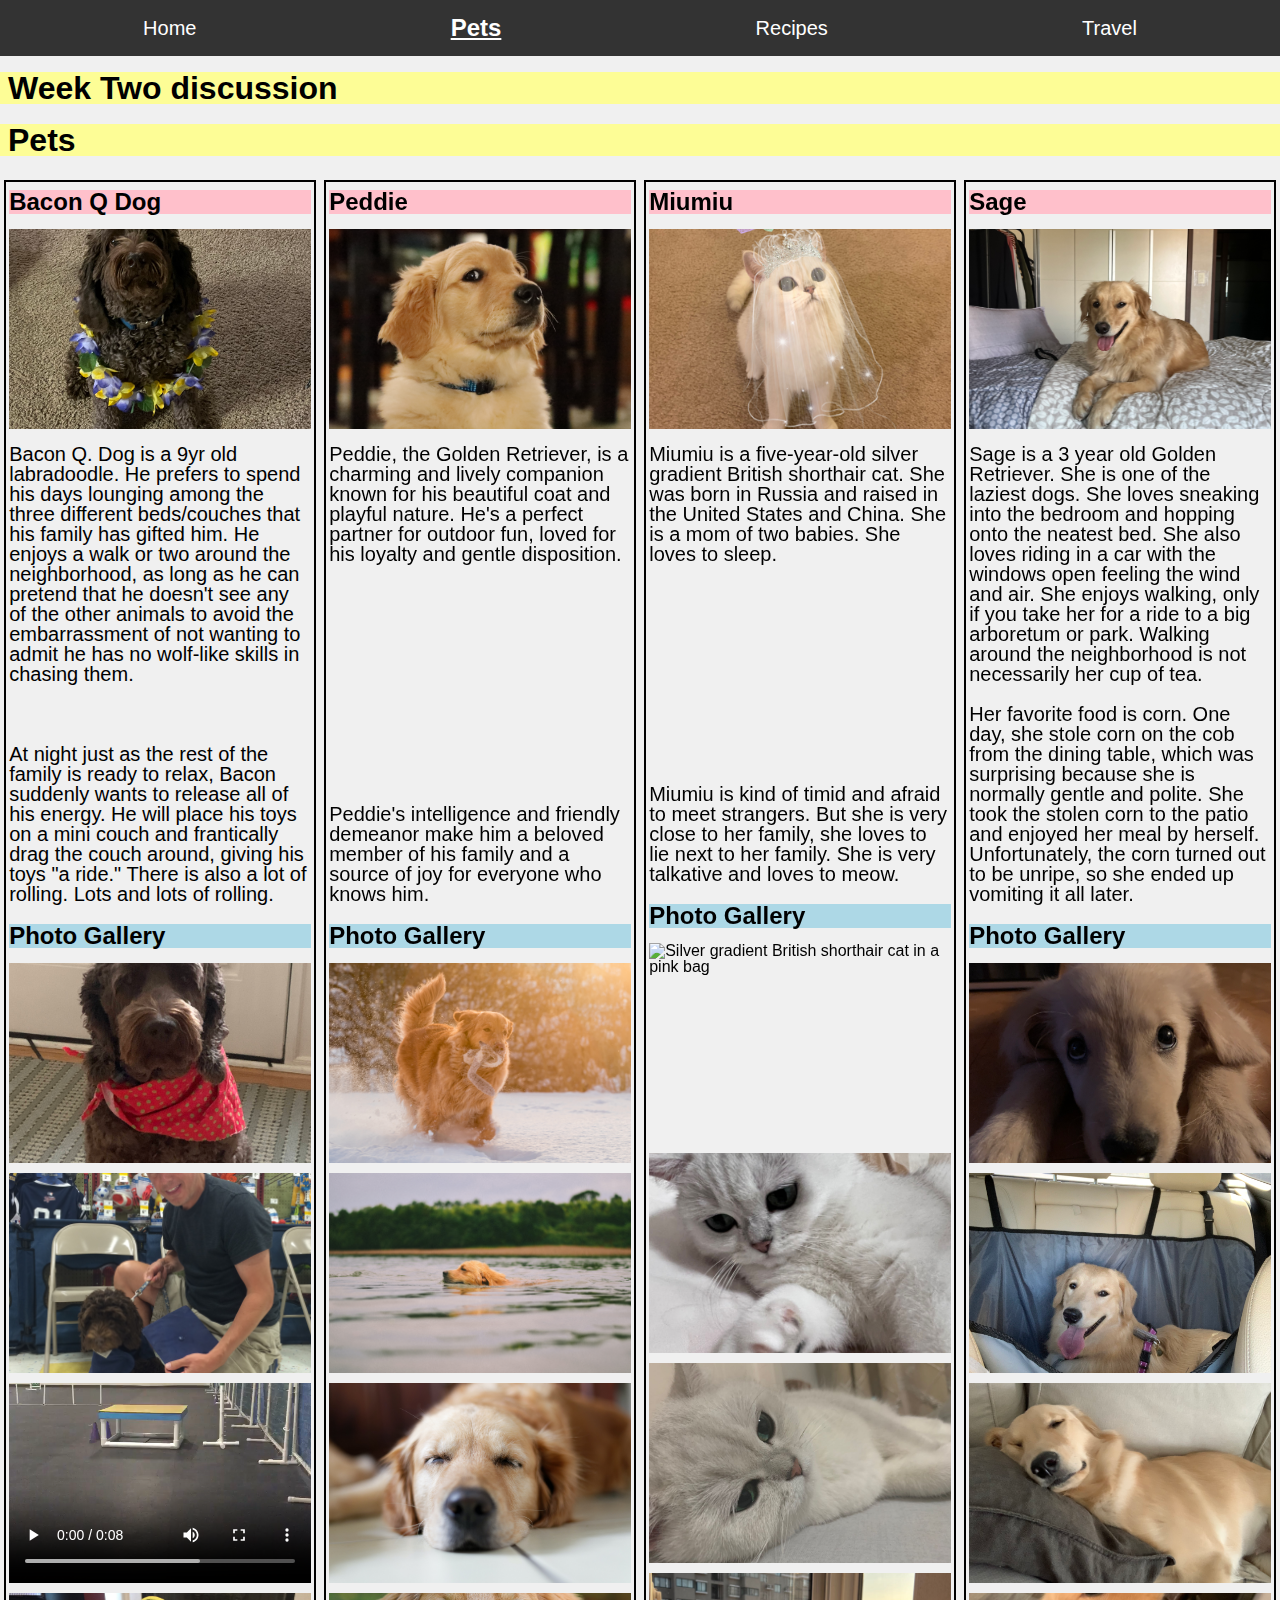
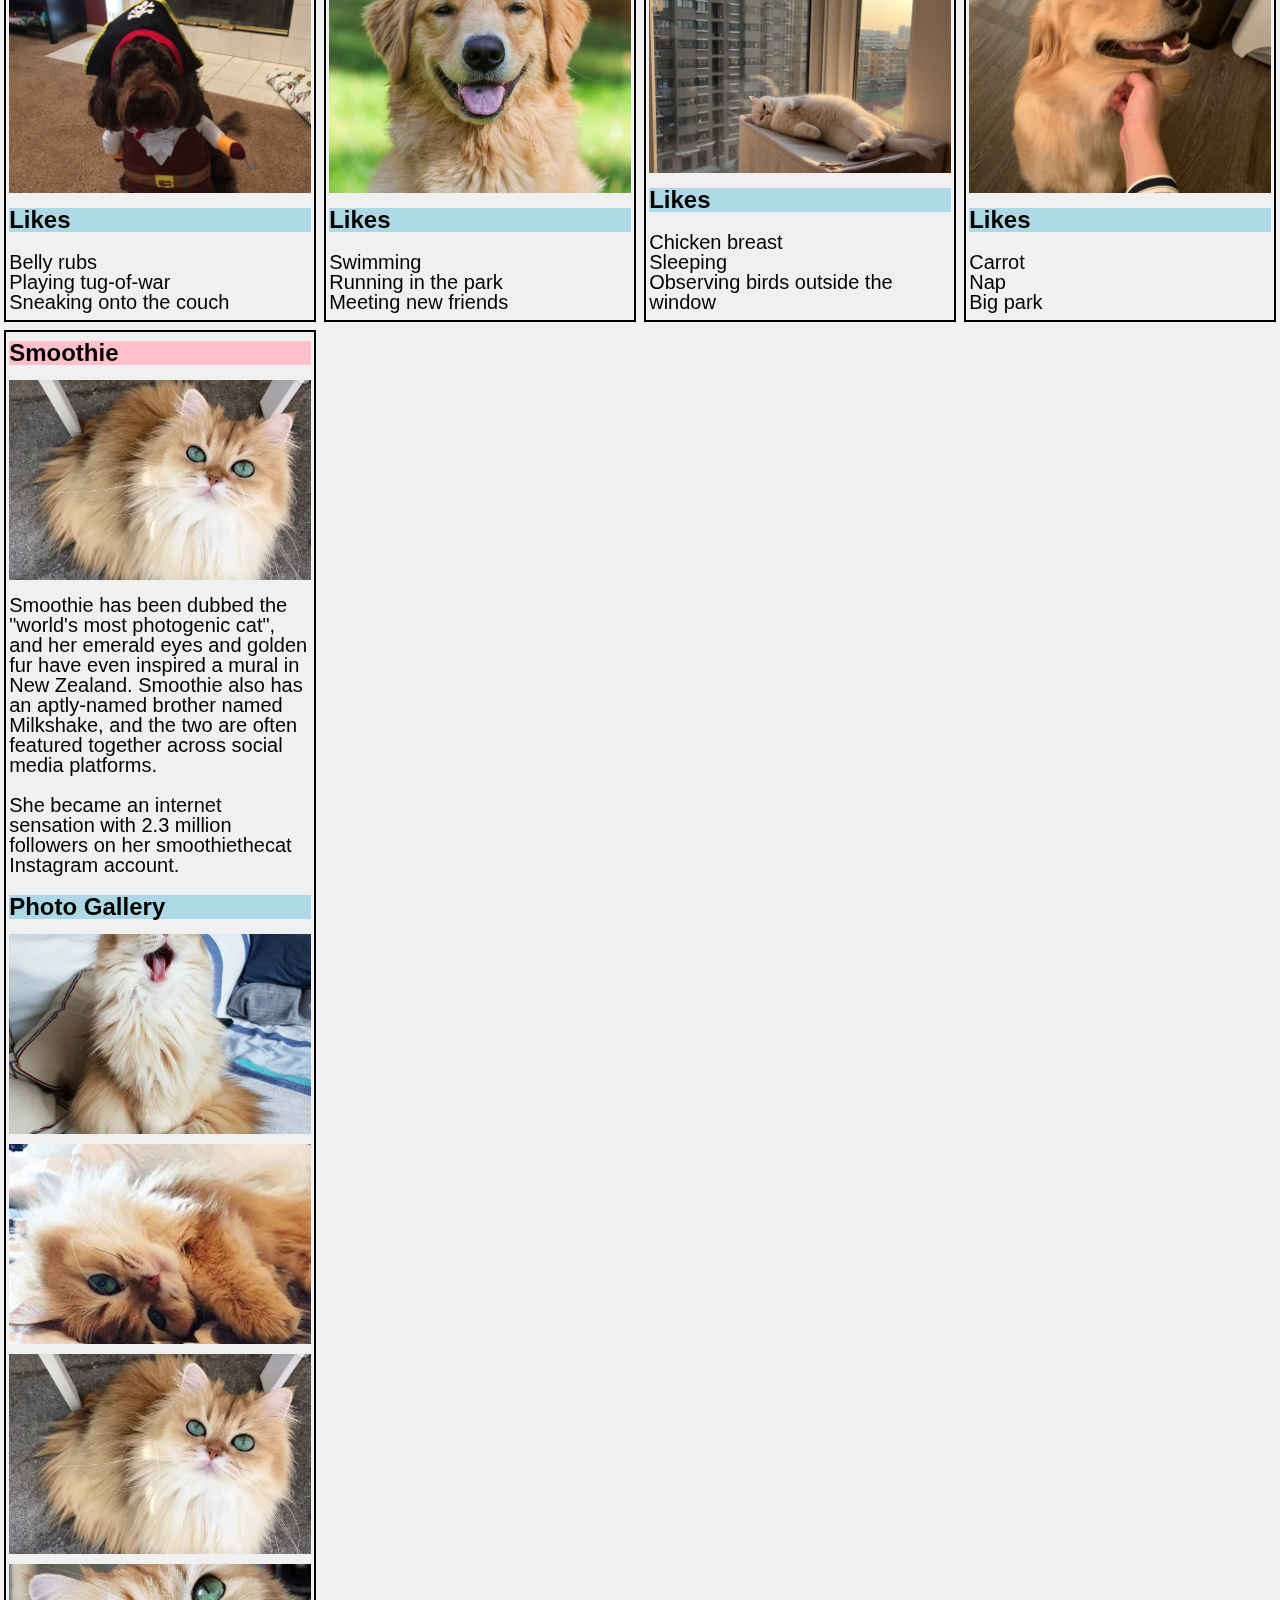
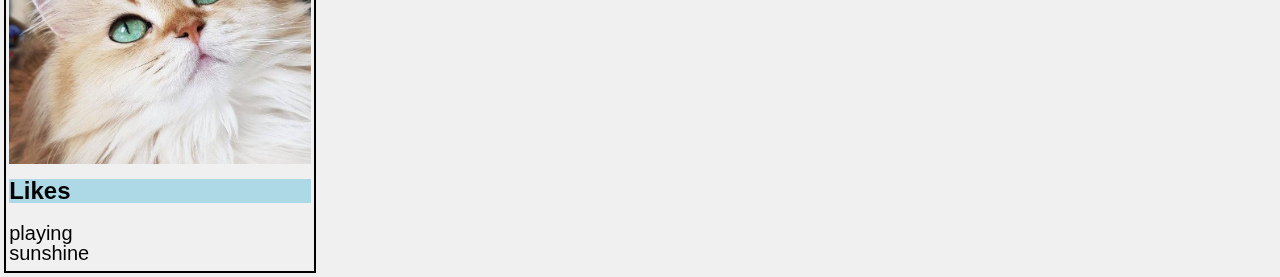
==== pets.html @ 729f3e21 "Initial commit" ====
<!DOCTYPE html>
<html lang="en">
<head>
    <meta charset="UTF-8">
    <meta name="viewport" content="width=device-width, initial-scale=1.0">
    <title>Pets</title>
    <link rel="stylesheet" href="html5reset.css">
    <link rel="stylesheet" href="style.css">
</head>
<body>
    <a href = "#skip" class="skip-link">Skip to Main Content</a>
    <header>
        <nav>
            <ul>
                <li><a href="index.html">Home</a></li>
                <li><a href="pets.html" class="active">Pets</a></li>
                <li><a href="recipe.html">Recipes</a></li>
                <li><a href="travel.html">Travel</a></li>
            </ul>
        </nav>
    <h1>Week Two discussion</h1>
    
    </header>
    <h1>Pets</h1>
    <main id="skip">
        <div class="item">
            <h2>Bacon Q Dog</h2>
            <img src="images/bacon.jpg" width="400" alt="Brown labradoodle wearing colorful lei">
        
            <p>Bacon Q. Dog is a 9yr old labradoodle. He prefers to spend his days lounging among the three different
                beds/couches that his family has gifted him. He enjoys a walk or two around the neighborhood, as long as he can
                pretend that he doesn't see any of the other animals to avoid the embarrassment of not wanting to admit he has
                no wolf-like skills in chasing them.</p>
            <p>At night just as the rest of the family is ready to relax, Bacon suddenly wants to release all of his energy. He
                will place his toys on a mini couch and frantically drag the couch around, giving his toys "a ride." There is
                also a lot of rolling. Lots and lots of rolling.</p>
            <h3>Photo Gallery</h3>
            <img src="images/bacon_bandana.JPG" width="200" alt="Brown labradoodle wearing an orange bandana">
            <img src="images/bacon_graduation.JPG" width="200" alt="Small labradoodle puppy wearing a graduation cap and gown">
            <video width="200" controls>
                <source src="images/bacon_agility.mov">
                Your browser does not support the video tag. This was a video of a girl and dog demonstrating a sit and stay
                procedure
            </video>
            <img src="images/bacon_halloween.JPG" width="200" alt="Brown labradoodle wearing a pirate costume">
        
            <h3>Likes</h3>
            <ul>
                <li>Belly rubs</li>
                <li>Playing tug-of-war</li>
                <li>Sneaking onto the couch</li>
            </ul>
            <!-- Jackie Wolf -->
        
        </div>
        
        <div class="item">
            <h2>Peddie</h2>
            <img src="images/peddie.jpg" width="400" alt="A cute naughty golden retriever.">
        
            <p>Peddie, the Golden Retriever, is a charming and lively companion known for his beautiful coat and playful nature. He's a perfect partner for outdoor fun, loved for his loyalty and gentle disposition.</p>
            <p>Peddie's intelligence and friendly demeanor make him a beloved member of his family and a source of joy for everyone who
            knows him.</p>
            <h3>Photo Gallery</h3>
            <img src="images/peddie_play.jpg" width="200" alt="Peddie is playing in the snow.">
            <img src="images/peddie_swim.jpg" width="200" alt="Peddie is swimming in a lake.">
            <img src="images/peddie_sleep.jpg" width="200" alt="Peddie loves sleeping on the couch.">
            <img src="images/peddie_smile.jpg" width="200" alt="Peddie is the sweetest in the world.">
        
            <h3>Likes</h3>
            <ul>
                <li>Swimming</li>
                <li>Running in the park</li>
                <li>Meeting new friends</li>
            </ul>
            <!-- Yiran Zheng -->
        
        </div>
        
        <div class="item">
            <h2>Miumiu</h2>
            <img src="images/miumiu.jpg" width="400" alt="Silver gradient British shorthair cat in a wedding dress">
        
            <p>Miumiu is a five-year-old silver gradient British shorthair cat. She was born in Russia and raised in the United States and China. She is a mom of two babies. She loves to sleep.</p>
            <p>Miumiu is kind of timid and afraid to meet strangers. But she is very close to her family, she loves to lie next to her family. She is very talkative and loves to meow.</p>
            <h3>Photo Gallery</h3>
            <img src="images/miumiu_in_the_bag.jpeg" width="200" alt="Silver gradient British shorthair cat in a pink bag">
            <img src="images/miumiu_on_the_bed.jpeg" width="200" alt="Silver gradient British shorthair cat lying on the bed">
            <img src="images/miumiu_sleeping.jpeg" width="200" alt="Silver gradient British shorthair cat sleeping on the bed">
            <img src="images/miumiu_under_sunshine.jpeg" width="200" alt="Silver gradient British shorthair cat under the sunshine">
        
            <h3>Likes</h3>
            <ul>
                <li>Chicken breast</li>
                <li>Sleeping</li>
                <li>Observing birds outside the window</li>
            </ul>
            <!-- Mengyun Liu -->
        
        </div>

        <div class="item">
            <h2>Sage</h2>
            <img src="images/sage_classic.jpeg" width="400" alt="A smiling golden retriever lying on the bed">
        
            <p>Sage is a 3 year old Golden Retriever. She is one of the laziest dogs. She loves sneaking into the bedroom and hopping
            onto the neatest bed. She also loves riding in a car with the windows open feeling the wind and air. She enjoys walking,
            only if you take her for a ride to a big arboretum or park. Walking around the neighborhood is not necessarily her cup
            of tea.</p>
            <p>Her favorite food is corn. One day, she stole corn on the cob from the dining table, which was surprising because she is
            normally gentle and polite. She took the stolen corn to the patio and enjoyed her meal by herself. Unfortunately, the
            corn turned out to be unripe, so she ended up vomiting it all later.</p>
            <h3>Photo Gallery</h3>
            <img src="images/sage_young.jpeg" width="200" alt="Photos of Sprout when he was born with his siblings">
            <img src="images/sage_car.jpeg" width="200" alt="A happy golden retriever is sitting in the car’s backseat.">
            <img src="images/sage_sleep.jpeg" width="200" alt="A golden retriever is sleeping on the couch.">
            <img src="images/sage_pet.jpeg" width="200" alt="A man’s hand is petting a golden retriever’s neck.">
        
            <h3>Likes</h3>
            <ul>
                <li>Carrot</li>
                <li>Nap</li>
                <li>Big park</li>
            </ul>
            <!-- Justin Lee -->
        
        </div>

        <div class="item">
            <h2>Smoothie</h2>
            <img src="images/Smoothie_staring.jpg" width="400" alt="Long-hair beautiful, orange tabby cat">
        
            <p>Smoothie has been dubbed the "world's most photogenic cat", and her emerald eyes and golden fur have even inspired a
            mural in New Zealand. Smoothie also has an aptly-named brother named Milkshake, and the two are often featured together
            across social media platforms.</p>
            <P>She became an internet sensation with 2.3 million followers on her smoothiethecat Instagram account.</p>
            <h3>Photo Gallery</h3>
            <img src="images/Smoothie_yawn.jpg" width="200" alt="Smoothie is yawing">
            <img src="images/Smoothie_lying.jpg" width="200" alt="Smoothie is lying.">
            <img src="images/Smoothie_staring.jpg" width="200" alt="Smoothie is staring at you">
            <img src="images/Smoothie_curious.jpg" width="200"
                alt="Smoothie is curious about the world">
        
            <h3>Likes</h3>
            <ul>
                <li>playing</li>
                <li>sunshine</li>
            </ul>
            <!-- Fengyu Zhang + Siqing Xu + Boyuan Ma -->
        
        </div>
    </main>
    
</body>
</html>
---- style.css ----
/* General Styles */
body {
    font-family: 'Helvetica Neue', Helvetica, Arial, sans-serif;
    margin: 0;
    padding: 0;
    background: #f0f0f0;
}

.skip-link {
    position: absolute;
    left: 0;
    top: 0;
    opacity: 0;
    z-index: -1;
    /* Keeps it behind other content until focused */
    transition: opacity 0.3s, z-index 0s 0.3s;
    /* Smooth transition for opacity, delays z-index to after fade */
}

.skip-link:focus {
    opacity: 1;
    z-index: 1000;
    /* Ensures it is above other content when focused */
    transition: opacity 0.3s;
    /* Immediate transition for opacity */
    position: static;
}

/* Navigation Bar */
nav {
    background: #333;
    color: #fff;
    padding: 1em;
    padding-top: 1em;
    padding-bottom: 1em;
    margin-bottom: 1em;
}

nav ul {
    list-style-type: none;
    display: flex;
    justify-content: space-around;
    align-items: center;
}

nav ul li a:hover {
    color: #aaa;
    background-color: transparent;
}

nav ul li a {
    color: #fff;
    padding: 10px 15px;
    font-size: 1.25em;
    text-decoration: none;
}

.active {
    text-decoration: underline;
    font-weight: bolder;
    font-size: 1.5em;
}

/* Skip to Main Content Link */
.skip-content {
    position: absolute;
    top: -40px;
    left: 0;
    background: #000;
    color: #fff;
    padding: 8px;
}

body {
    display: grid;
    grid-template-rows: auto 1fr;
    grid-template-columns: 100%;
    gap: 20px;
    margin: 0;
    font-family: Arial, sans-serif;
}

main {
    display: grid;
    grid-template-columns: repeat(auto-fill, minmax(300px, 1fr));
    grid-auto-rows: minmax(100px, auto);
    /* This sets a minimum row height */
    gap: 0.5em;
    padding: 0.25em;
}

h1 {
    background-color: #FDFD96;
    color: black;
    font-weight: bold;
    font-size: 2em;
    padding-right: 0.25em;
    padding-left: 0.25em;
}

.item {
    display: grid;
    grid-template-rows: auto auto 1fr;
    gap: 10px;
    border: 2px solid #000;
    padding: 0.2em;
}


.item h2,
.item h3,
.item p,
.item ul {
    margin: 5px 0;
}

.item h3{
    font-weight: bold;
    font-size: 1.5em;
    background-color: lightblue;
}


.item h2{
    background-color: pink;
    color: black;
    font-weight: bold;
    font-size: 1.5em;
}


.item p{
    color: black;
    font-family:'Gill Sans', 'Gill Sans MT', Calibri, 'Trebuchet MS', sans-serif;
    font-size: 1.25em;
}

.item ul li{
    color: black;
    font-family: 'Gill Sans', 'Gill Sans MT', Calibri, 'Trebuchet MS', sans-serif;
    font-size: 1.25em;
}

.item img, video {
    width: 100%;
    height: 200px;
    object-fit: cover;
}

.item span {
    font-family: 'Gill Sans', 'Gill Sans MT', Calibri, 'Trebuchet MS', sans-serif;
    font-size: 1em;
}


.item ol li {
    font-family: 'Gill Sans', 'Gill Sans MT', Calibri, 'Trebuchet MS', sans-serif;
    font-size: 1em;
}


/* ACCESSIBILITY */
@media (prefers-reduced-motion: reduce) {
    /* Styles to apply when motion is reduced /
    / For example, you might want to disable or minimize animations */
    *{
        transition-duration: 0.001ms !important;
        animation-duration: 0.001ms !important;
        scroll-behavior: auto !important;
    }
}


@media only screen and (max-width: 768px) {
    /* Styles for mobile devices */
    .skip-link {
        display: none;
    }
}
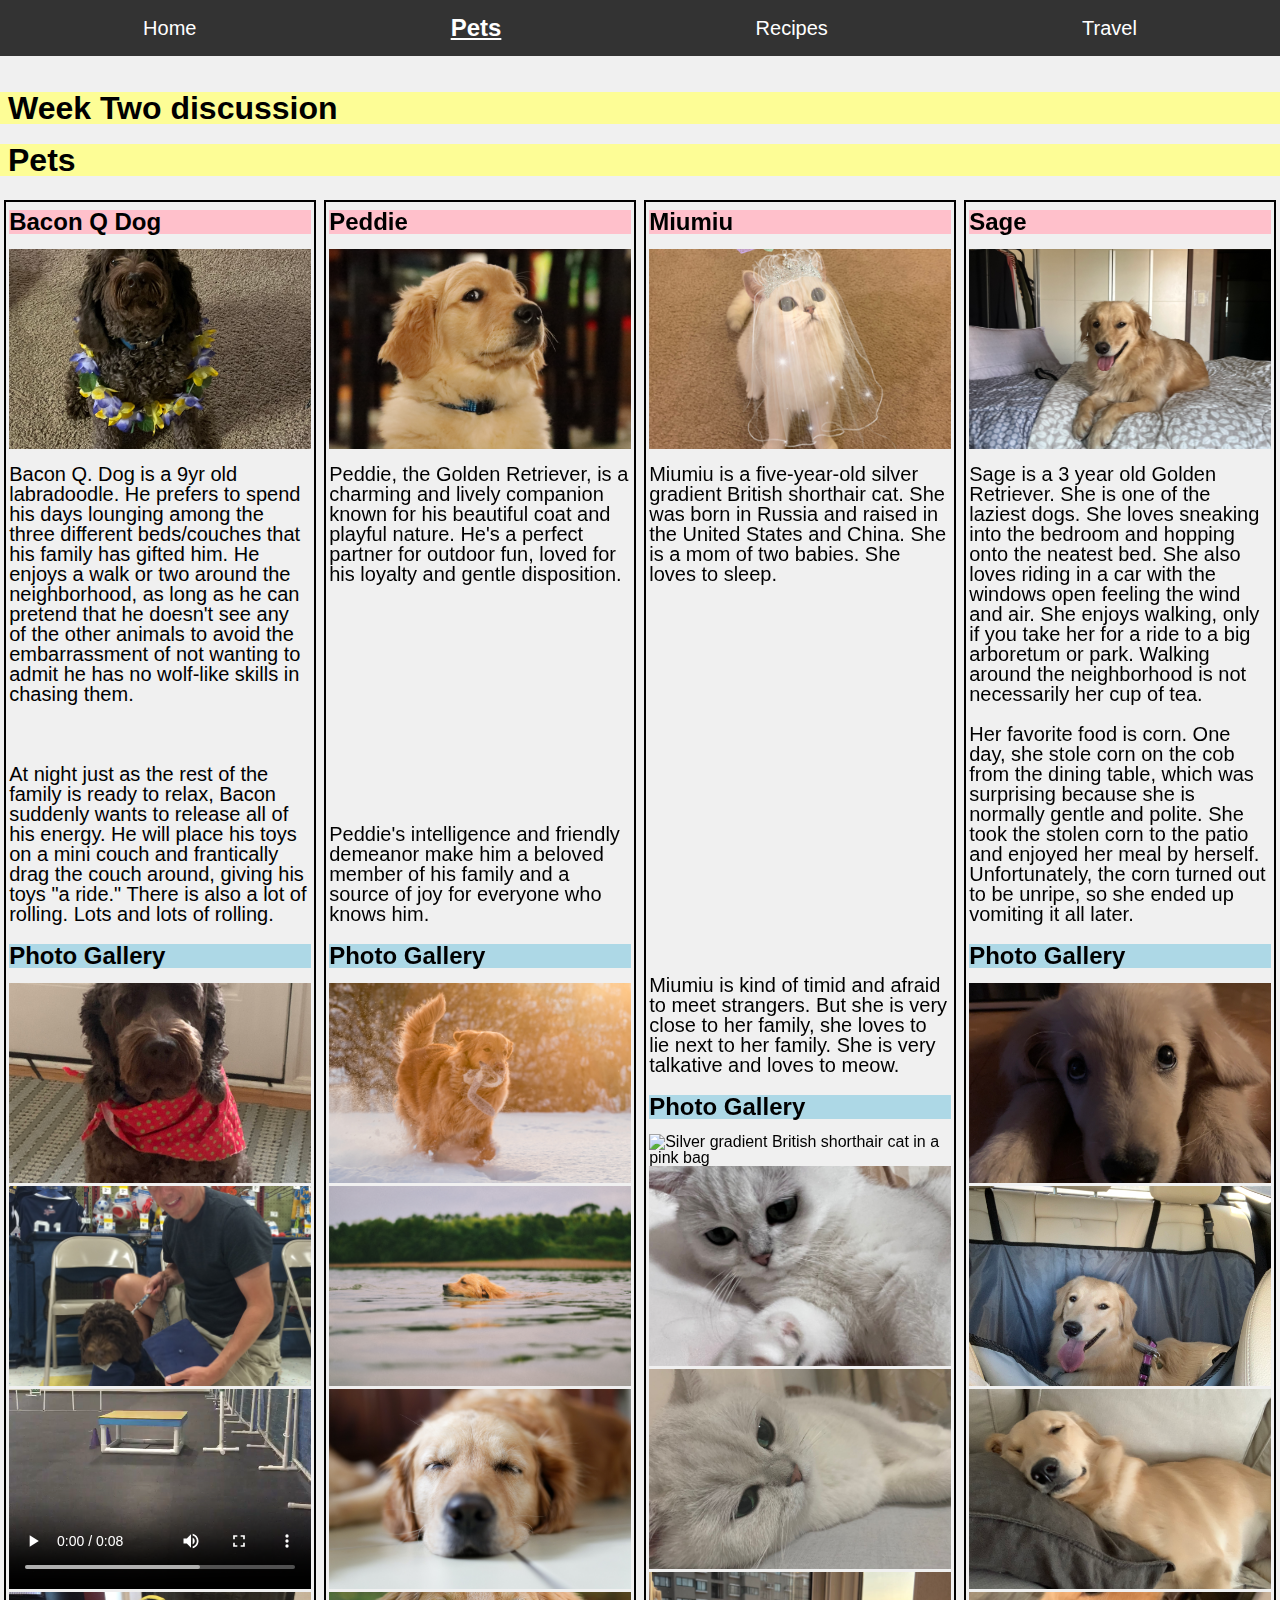
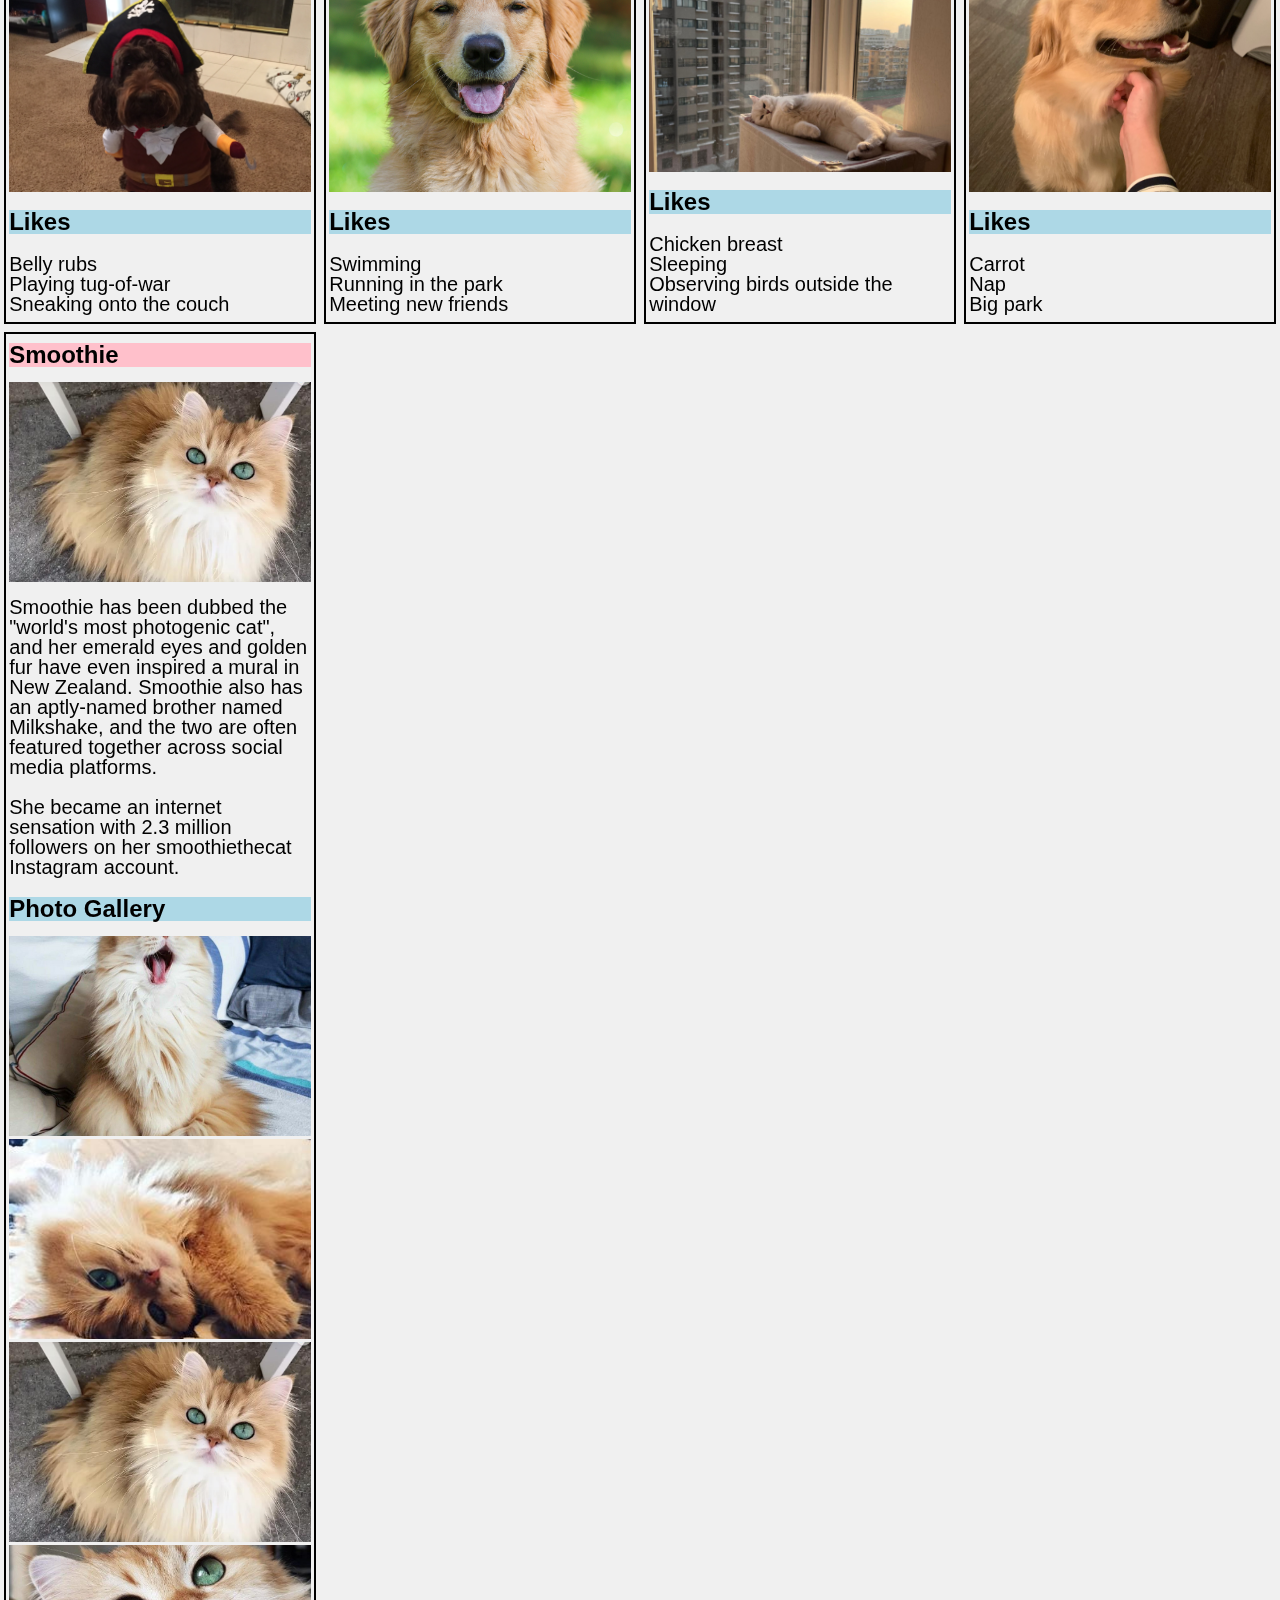
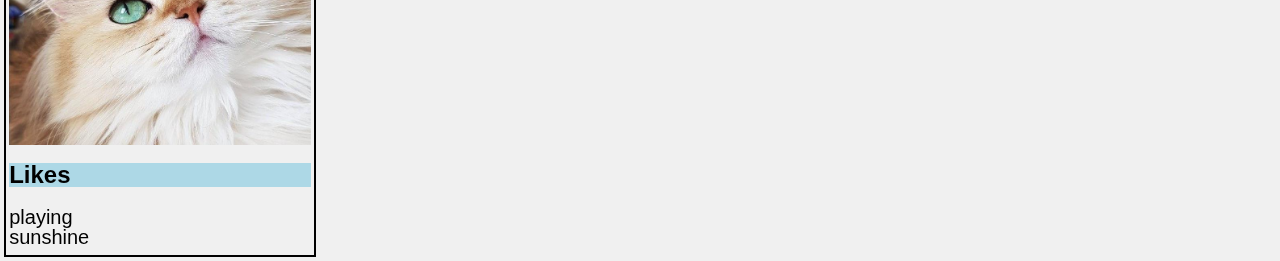
==== commit 4824fb48: "done ccp mobile" ====
--- a/pets.html
+++ b/pets.html
@@ -9,17 +9,16 @@
 </head>
 <body>
     <a href = "#skip" class="skip-link">Skip to Main Content</a>
+    <nav>
+        <ul>
+            <li><a href="index.html">Home</a></li>
+            <li><a href="pets.html" class="active">Pets</a></li>
+            <li><a href="recipe.html">Recipes</a></li>
+            <li><a href="travel.html">Travel</a></li>
+        </ul>
+    </nav>
     <header>
-        <nav>
-            <ul>
-                <li><a href="index.html">Home</a></li>
-                <li><a href="pets.html" class="active">Pets</a></li>
-                <li><a href="recipe.html">Recipes</a></li>
-                <li><a href="travel.html">Travel</a></li>
-            </ul>
-        </nav>
-    <h1>Week Two discussion</h1>
-    
+        <h1>Week Two discussion</h1>
     </header>
     <h1>Pets</h1>
     <main id="skip">
@@ -35,14 +34,17 @@
                 will place his toys on a mini couch and frantically drag the couch around, giving his toys "a ride." There is
                 also a lot of rolling. Lots and lots of rolling.</p>
             <h3>Photo Gallery</h3>
-            <img src="images/bacon_bandana.JPG" width="200" alt="Brown labradoodle wearing an orange bandana">
-            <img src="images/bacon_graduation.JPG" width="200" alt="Small labradoodle puppy wearing a graduation cap and gown">
-            <video width="200" controls>
-                <source src="images/bacon_agility.mov">
-                Your browser does not support the video tag. This was a video of a girl and dog demonstrating a sit and stay
-                procedure
-            </video>
-            <img src="images/bacon_halloween.JPG" width="200" alt="Brown labradoodle wearing a pirate costume">
+
+            <div class="gallery-container">
+                <img class="gallery-item" src="images/bacon_bandana.JPG" width="200" alt="Brown labradoodle wearing an orange bandana">
+                <img class="gallery-item" src="images/bacon_graduation.JPG" width="200" alt="Small labradoodle puppy wearing a graduation cap and gown">
+                <video class="gallery-item" width="200" controls>
+                    <source src="images/bacon_agility.mov">
+                    Your browser does not support the video tag. This was a video of a girl and dog demonstrating a sit and stay
+                    procedure
+                </video>
+                <img class="gallery-item" src="images/bacon_halloween.JPG" width="200" alt="Brown labradoodle wearing a pirate costume">
+            </div>
         
             <h3>Likes</h3>
             <ul>
@@ -62,10 +64,13 @@
             <p>Peddie's intelligence and friendly demeanor make him a beloved member of his family and a source of joy for everyone who
             knows him.</p>
             <h3>Photo Gallery</h3>
-            <img src="images/peddie_play.jpg" width="200" alt="Peddie is playing in the snow.">
-            <img src="images/peddie_swim.jpg" width="200" alt="Peddie is swimming in a lake.">
-            <img src="images/peddie_sleep.jpg" width="200" alt="Peddie loves sleeping on the couch.">
-            <img src="images/peddie_smile.jpg" width="200" alt="Peddie is the sweetest in the world.">
+            <div class="gallery-container">
+                <img src="images/peddie_play.jpg" width="200" alt="Peddie is playing in the snow.">
+                <img src="images/peddie_swim.jpg" width="200" alt="Peddie is swimming in a lake.">
+                <img src="images/peddie_sleep.jpg" width="200" alt="Peddie loves sleeping on the couch.">
+                <img src="images/peddie_smile.jpg" width="200" alt="Peddie is the sweetest in the world.">
+            </div>
+            
         
             <h3>Likes</h3>
             <ul>
@@ -84,10 +89,13 @@
             <p>Miumiu is a five-year-old silver gradient British shorthair cat. She was born in Russia and raised in the United States and China. She is a mom of two babies. She loves to sleep.</p>
             <p>Miumiu is kind of timid and afraid to meet strangers. But she is very close to her family, she loves to lie next to her family. She is very talkative and loves to meow.</p>
             <h3>Photo Gallery</h3>
-            <img src="images/miumiu_in_the_bag.jpeg" width="200" alt="Silver gradient British shorthair cat in a pink bag">
-            <img src="images/miumiu_on_the_bed.jpeg" width="200" alt="Silver gradient British shorthair cat lying on the bed">
-            <img src="images/miumiu_sleeping.jpeg" width="200" alt="Silver gradient British shorthair cat sleeping on the bed">
-            <img src="images/miumiu_under_sunshine.jpeg" width="200" alt="Silver gradient British shorthair cat under the sunshine">
+            <div class="gallery-container">
+                <img src="images/miumiu_in_the_bag.jpeg" width="200" alt="Silver gradient British shorthair cat in a pink bag">
+                <img src="images/miumiu_on_the_bed.jpeg" width="200" alt="Silver gradient British shorthair cat lying on the bed">
+                <img src="images/miumiu_sleeping.jpeg" width="200" alt="Silver gradient British shorthair cat sleeping on the bed">
+                <img src="images/miumiu_under_sunshine.jpeg" width="200" alt="Silver gradient British shorthair cat under the sunshine">
+            </div>
+            
         
             <h3>Likes</h3>
             <ul>
@@ -111,10 +119,13 @@
             normally gentle and polite. She took the stolen corn to the patio and enjoyed her meal by herself. Unfortunately, the
             corn turned out to be unripe, so she ended up vomiting it all later.</p>
             <h3>Photo Gallery</h3>
-            <img src="images/sage_young.jpeg" width="200" alt="Photos of Sprout when he was born with his siblings">
-            <img src="images/sage_car.jpeg" width="200" alt="A happy golden retriever is sitting in the car’s backseat.">
-            <img src="images/sage_sleep.jpeg" width="200" alt="A golden retriever is sleeping on the couch.">
-            <img src="images/sage_pet.jpeg" width="200" alt="A man’s hand is petting a golden retriever’s neck.">
+            <div class="gallery-container">
+                <img src="images/sage_young.jpeg" width="200" alt="Photos of Sprout when he was born with his siblings">
+                <img src="images/sage_car.jpeg" width="200" alt="A happy golden retriever is sitting in the car’s backseat.">
+                <img src="images/sage_sleep.jpeg" width="200" alt="A golden retriever is sleeping on the couch.">
+                <img src="images/sage_pet.jpeg" width="200" alt="A man’s hand is petting a golden retriever’s neck.">
+            </div>
+            
         
             <h3>Likes</h3>
             <ul>
@@ -135,11 +146,13 @@
             across social media platforms.</p>
             <P>She became an internet sensation with 2.3 million followers on her smoothiethecat Instagram account.</p>
             <h3>Photo Gallery</h3>
-            <img src="images/Smoothie_yawn.jpg" width="200" alt="Smoothie is yawing">
-            <img src="images/Smoothie_lying.jpg" width="200" alt="Smoothie is lying.">
-            <img src="images/Smoothie_staring.jpg" width="200" alt="Smoothie is staring at you">
-            <img src="images/Smoothie_curious.jpg" width="200"
-                alt="Smoothie is curious about the world">
+            <div class="gallery-container">
+                <img src="images/Smoothie_yawn.jpg" width="200" alt="Smoothie is yawing">
+                <img src="images/Smoothie_lying.jpg" width="200" alt="Smoothie is lying.">
+                <img src="images/Smoothie_staring.jpg" width="200" alt="Smoothie is staring at you">
+                <img src="images/Smoothie_curious.jpg" width="200" alt="Smoothie is curious about the world">
+            </div>
+            
         
             <h3>Likes</h3>
             <ul>
--- a/style.css
+++ b/style.css
@@ -34,6 +34,15 @@
     padding-top: 1em;
     padding-bottom: 1em;
     margin-bottom: 1em;
+    position: -webkit-sticky;
+        /* For Safari */
+        position: sticky;
+        top: 0px;
+        z-index: 1000;
+        /* Ensures nav is above other content */
+        background: #333;
+        /* Add a background color if it's not already there */
+        /* Other styling remains the same */
 }
 
 nav ul {
@@ -176,4 +185,142 @@
     .skip-link {
         display: none;
     }
+}
+
+
+/* Tablet and below */
+@media only screen and (max-width: 1024px) {
+
+    .skip-link {
+        left: 10px;
+        /* Adjust as needed */
+        top: 10px;
+        /* Adjust as needed */
+        z-index: 10000;
+    }
+
+    .skip-link:focus,
+    .skip-link:active {
+        left: 0;
+        top: 0;
+        width: auto;
+        height: auto;
+        overflow: visible;
+        z-index: 10000;
+        padding: 15px;
+        background-color: #FFF;
+        border: 2px solid #000;
+        text-align: center;
+        font-size: 1.2em;
+        /* Ensure the link is large enough to be a comfortable touch target */
+        min-width: 120px;
+        min-height: 44px;
+        /* Recommended touch target size */
+    }
+
+    nav ul li a {
+        font-size: 1em;
+        /* Adjust font size for better readability on tablets */
+        padding: 15px 20px;
+        /* Increase padding for easier touch interaction */
+    }
+
+    /* Adjust main content layout */
+    main {
+        grid-template-columns: 1fr;
+        overflow-y: scroll;
+        /* Allow vertical scrolling */
+        scroll-snap-type: y mandatory;
+        /* Enable scroll snapping on the y-axis */
+        /* Adjust grid column size for tablet screens */
+    }
+
+
+    .item img,
+    .item video {
+        height: auto;
+        /* Adjust the height to maintain aspect ratio */
+    }
+    
+    /* Create a horizontally scrollable container within each .item */
+    .gallery-container {
+        display: flex;
+        /* Use flexbox for horizontal alignment */
+        overflow-x: auto;
+        /* Allow horizontal scrolling */
+        scroll-snap-type: x mandatory;
+        /* Snap to children x-axis */
+        -webkit-overflow-scrolling: touch;
+        /* Smooth scrolling on iOS devices */
+        gap: 1em;
+        /* Optional: Add gap between images */
+        height: 50vh;
+        width: 100%;
+        object-fit: contain;
+    }
+
+    .gallery-item {
+        flex: 0 0 auto;
+        /* Do not grow, do not shrink, base width on content */
+        scroll-snap-align: start;
+        /* Align to the start of the scroll container */
+        width: 100%;
+        /* Each image takes full width of the screen */
+        height: auto;
+        /* Height is determined by content */
+        margin-right: 1em;
+        /* Space between items */
+    }
+
+    /* Adjust headings and text for better readability */
+    h1,
+    .item h2,
+    .item h3 {
+        font-size: 1.25em;
+    }
+
+    .item p,
+    .item ul li {
+        font-size: 1em;
+    }
+
+    /* Improve interactive elements for touch */
+    a:hover,
+    nav ul li a:hover {
+        color: #ff6347;
+        /* Change hover color to something more noticeable */
+        background-color: #f0f0f0;
+        /* Add a subtle background change */
+    }
+
+    /* Additional styles to improve usability on tablet */
+    /* For example, you might want to increase the size of form inputs, buttons, etc., for easier interaction */
+    input[type="text"],
+    input[type="email"],
+    input[type="submit"],
+    button {
+        font-size: 1em;
+        /* Increase font size for better visibility */
+        padding: 12px 20px;
+        /* Increase padding for easier tapping */
+    }
+}
+
+/* Enhance interactive elements for touch, not just hover */
+/* Note: :hover styles are still included for devices that support hover */
+a,
+nav ul li a,
+input[type="submit"],
+button {
+    transition: background-color 0.3s ease, color 0.3s ease;
+    /* Smooth transition for a better user experience */
+}
+
+/* You might also want to include :focus styles for accessibility */
+a:focus,
+nav ul li a:focus,
+input[type="submit"]:focus,
+button:focus {
+    outline: 3px solid #ff6347;
+    /* Make the focus state clear for keyboard and screen reader users */
 }